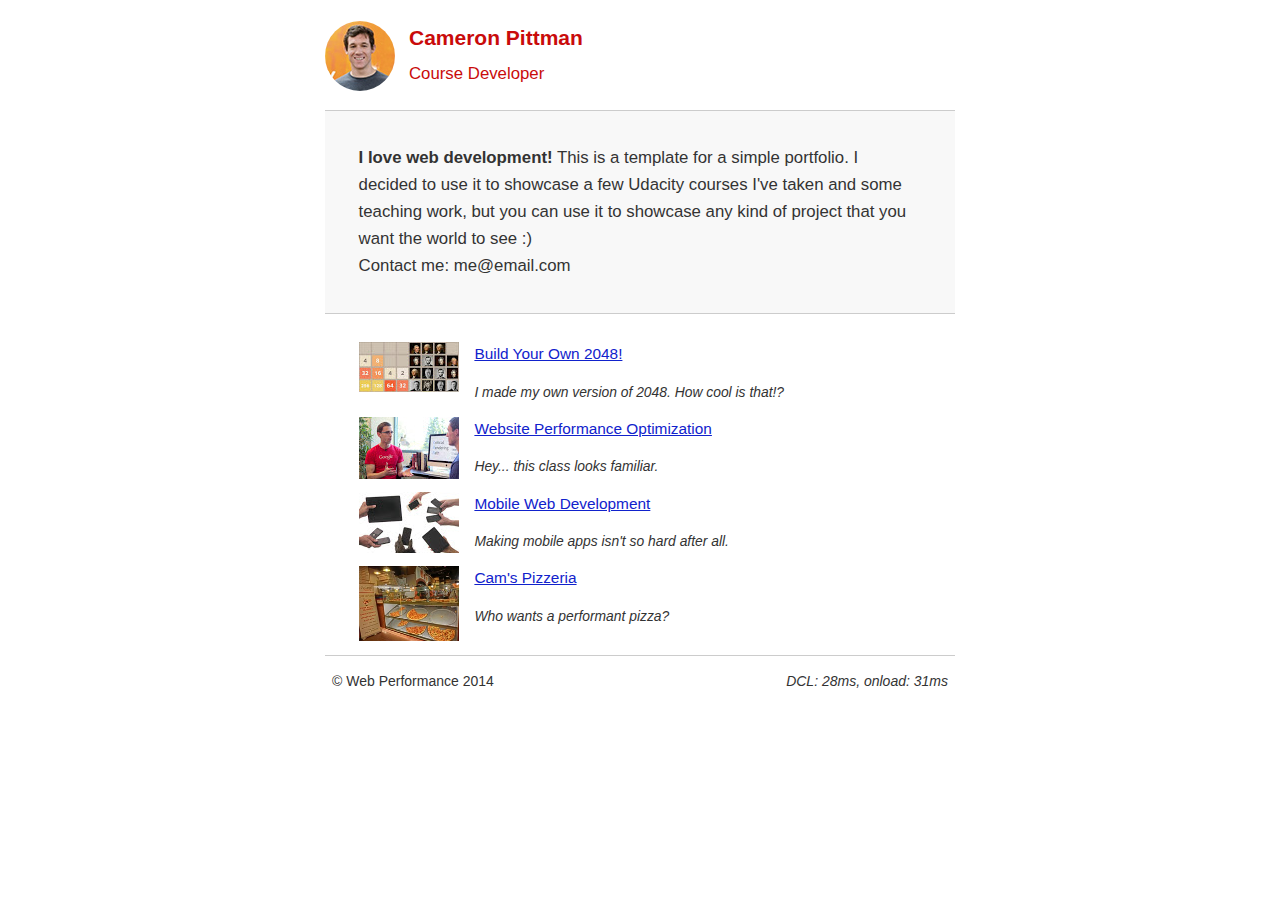
==== index.html @ bc341f24 "First set of pages optimised" ====
<!DOCTYPE html>
<html lang="en">
	<head>
		<meta charset="utf-8">
		<meta content="width=device-width, initial-scale=1" name="viewport">
		<meta content="FILL ME IN" name="description">
		<meta content="FILL ME IN" name="author">
		<title>Cameron Pittman: Portfolio</title>
		<link href="css/style.css" rel="stylesheet">
	</head>
	<body>
		<header>
			<a href="#"><img src="./img/profilepic.jpg"></a>
			<p>Cameron Pittman<br>
			<span>Course Developer</span></p>
		</header>
		<div class="container">
			<div class="hero">
				<strong>I love web development!</strong> This is a template for a
				simple portfolio. I decided to use it to showcase a few Udacity
				courses I've taken and some teaching work, but you can use it to
				showcase any kind of project that you want the world to see :)<br>
				Contact me: me@email.com
			</div>
			<div class="content">
				<ul>
					<li>
						<img src="./img/2048header.jpg"> <a href=
						"project-2048.html">Build Your Own 2048!</a>
						<p>I made my own version of 2048. How cool is that!?</p>
					</li>
					<li>
						<img src="./img/webperfopt.jpg"> <a href=
						"project-webperf.html">Website Performance Optimization</a>
						<p>Hey... this class looks familiar.</p>
					</li>
					<li>
						<img src="./img/gadgets.jpg"> <a href=
						"project-mobile.html">Mobile Web Development</a>
						<p>Making mobile apps isn't so hard after all.</p>
					</li>
					<li>
						<img src="./img/minipizza.jpg" style="width: 100px;">
						<a href="views/pizza.html">Cam's Pizzeria</a>
						<p>Who wants a performant pizza?</p>
					</li>
				</ul>
			</div>
			<footer>
				<p>&copy; Web Performance 2014 <span id="crp-stats"></span></p>
			</footer>
		</div>
	</body>
	<script src="js/analytics.js"></script>
	<script async="" src="js/perfmatters.js"></script>
	<script>
		(function(w,g){w['GoogleAnalyticsObject']=g;
		w[g]=w[g]||function(){(w[g].q=w[g].q||[]).push(arguments)};w[g].l=1*new Date();})(window,'ga');
		// TODO: replace with your Google Analytics profile ID.
		ga('create', 'UA-XXXX-Y');
		ga('send', 'pageview');
	</script>
</html>
---- css/style.css ----
html{font-size:100%;overflow-y:scroll;-webkit-tap-highlight-color:transparent;-ms-text-size-adjust:100%;-webkit-text-size-adjust:none}body{margin:0;font-size:14px;line-height:1.61;font-weight:400}body,button,input,select,textarea{font-family:'Open Sans',sans-serif;color:#333}a{color:#12C}a:visited{color:#61C}a:focus{outline:dotted thin}a:active,a:hover{color:#c00;outline:0}b,strong{font-weight:700}code,pre{font-family:monospace,monospace;font-size:1em}ol,ul{margin:1em 0;padding:0 0 0 20px}img{border:0;max-width:100%}body{background:#fff}.container,footer,header{max-width:45em;margin:0 auto}header{padding:0 .5em;color:#C90B0B}header img{border-radius:40px;float:left}header p{font-size:1.5em;font-weight:700;padding-left:4em}header p span{font-size:.8em;font-weight:400}.hero{padding:2em;background-color:#f8f8f8;font-size:1.2em;border-bottom:1px solid #ccc;border-top:1px solid #ccc}.content{padding:1em}.content li{list-style-type:none;font-size:1.1em}li img{float:left;padding-right:1em}li p{font-size:.9em;font-style:italic}footer{padding:0 .5em;border-top:1px solid #ccc}footer span{float:right;font-style:italic}@media only screen and (max-width:480px){body{font-size:12px}header p{padding-left:4.5em}}@media print{*{background:0 0!important;color:#000!important;text-shadow:none!important;filter:none!important;-ms-filter:none!important}a,a:visited{color:#444!important;text-decoration:underline}a[href]:after{content:" (" attr(href) ")"}img,tr{page-break-inside:avoid}img{max-width:100%!important}@page{margin:.5cm}h2,h3,p{orphans:3;widows:3}h2,h3{page-break-after:avoid}}
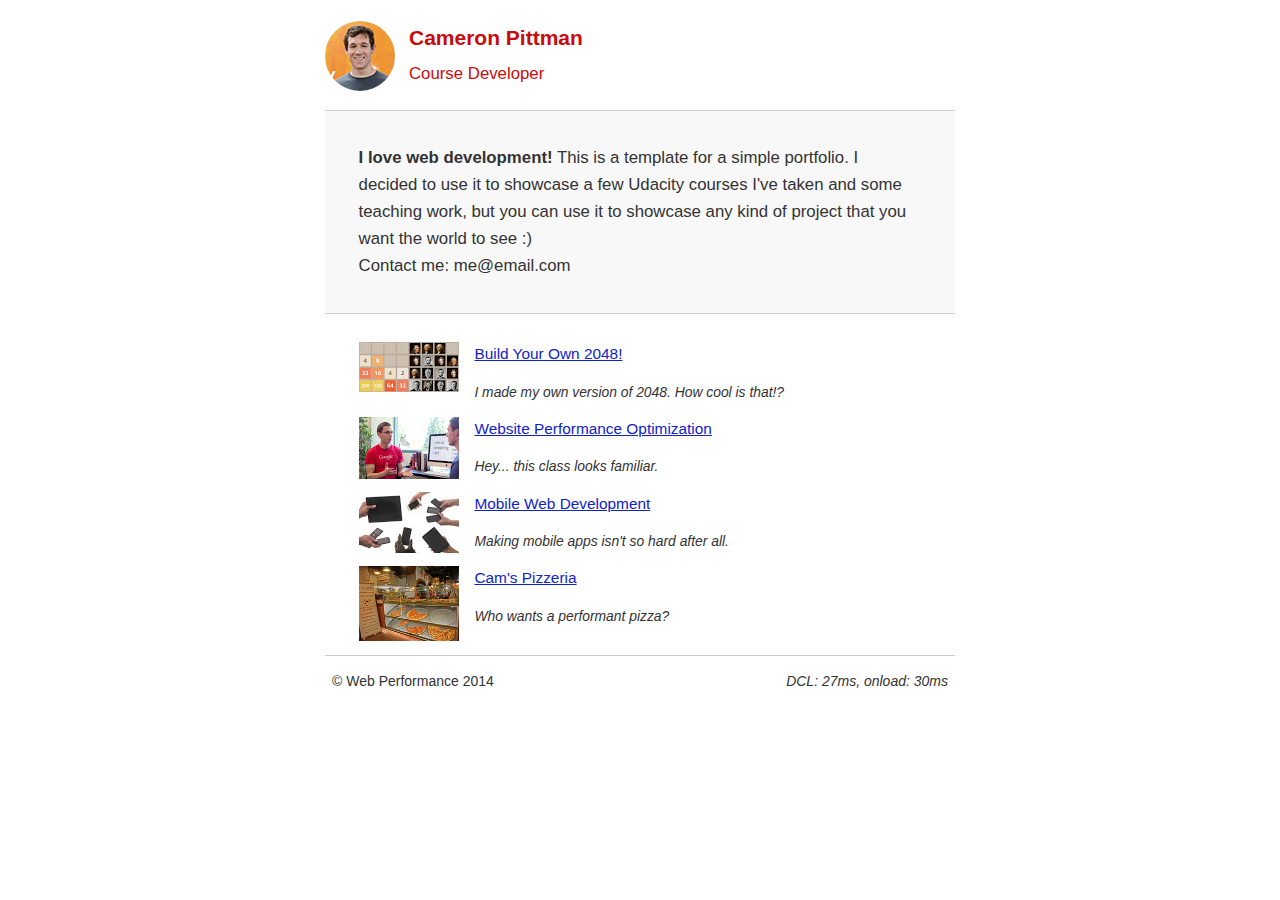
==== commit 7ff94be3: "Pizza page commit" ====
--- a/index.html
+++ b/index.html
@@ -52,7 +52,9 @@
 		</div>
 	</body>
 	<script src="js/analytics.js"></script>
-	<script async="" src="js/perfmatters.js"></script>
+	<script>
+		function logCRP(){var e=window.performance.timing,t=e.domContentLoadedEventStart-e.domLoading,n=e.domComplete-e.domLoading;var r=document.getElementById("crp-stats");r.textContent="DCL: "+t+"ms, onload: "+n+"ms"}window.addEventListener("load",function(e){logCRP()})
+	</script>
 	<script>
 		(function(w,g){w['GoogleAnalyticsObject']=g;
 		w[g]=w[g]||function(){(w[g].q=w[g].q||[]).push(arguments)};w[g].l=1*new Date();})(window,'ga');
